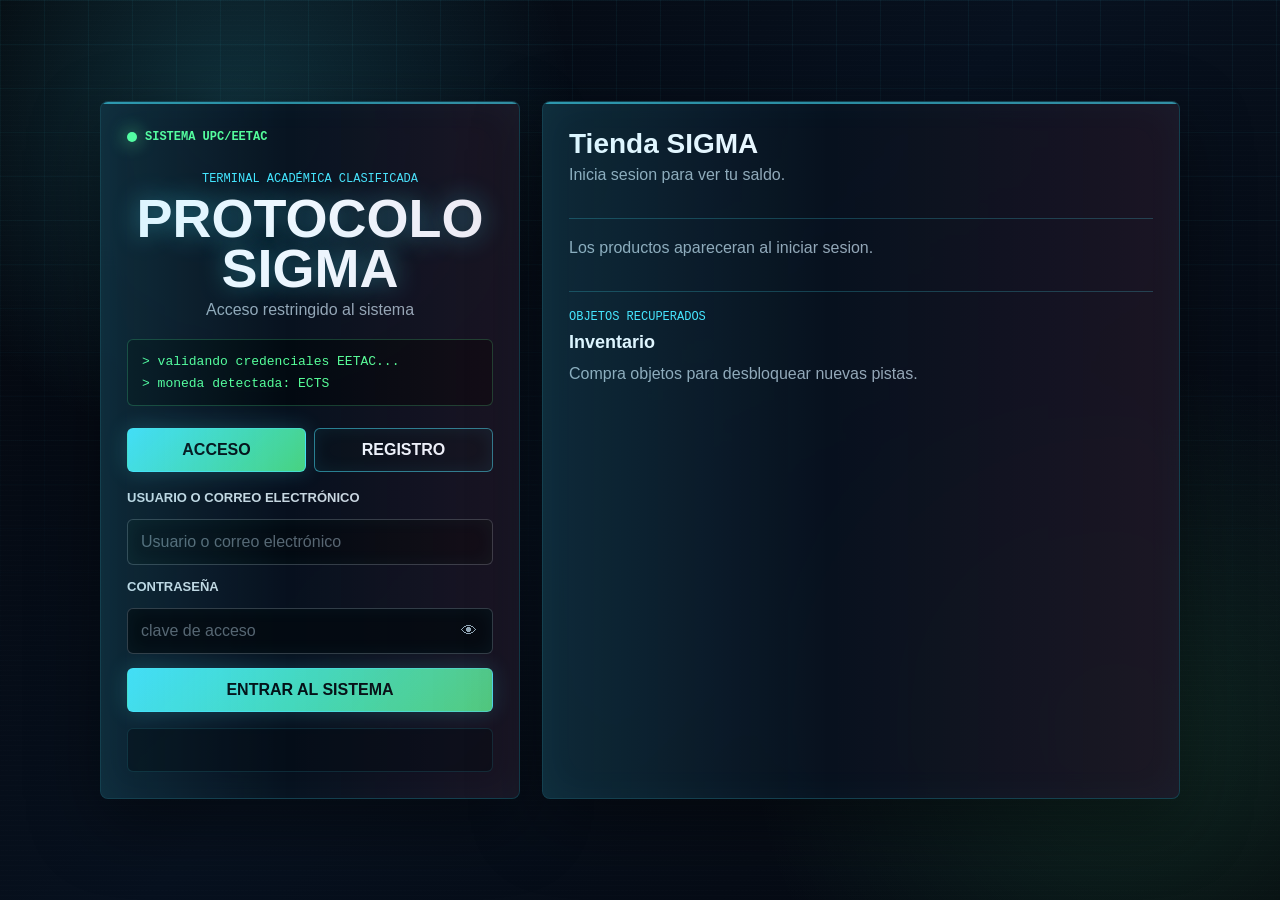
==== public/index.html @ 66675531 "editat html" ====
﻿<!doctype html>
<html lang="es">
<head>
    <meta charset="utf-8">
    <meta name="viewport" content="width=device-width, initial-scale=1">
    <title>Protocolo SIGMA | Acceso EETAC</title>
    <link rel="stylesheet" href="css/sigma-auth.css">
    <link rel="stylesheet" href="css/sigma-auth-tweaks.css">
    <link rel="stylesheet" href="css/sigma-shop.css?v=4">
</head>
<body class="sigma-body">
<div class="screen-grid" aria-hidden="true"></div>
<div class="scanline" aria-hidden="true"></div>

<main class="sigma-shell">
    <section class="access-panel" aria-labelledby="sigmaTitle">
        <div class="panel-status">
            <span class="status-light"></span>
            SISTEMA UPC/EETAC
        </div>

        <header class="access-header">
            <p class="eyebrow">Terminal académica clasificada</p>
            <h1 id="sigmaTitle">PROTOCOLO SIGMA</h1>
            <p class="subtitle">Acceso restringido al sistema</p>
        </header>

        <div class="terminal-lines" aria-hidden="true">
            <span>&gt; validando credenciales EETAC...</span>
            <span>&gt; moneda detectada: ECTS</span>
        </div>

        <div class="tabs" aria-label="Modo de acceso">
            <button id="showLogin" type="button">Acceso</button>
            <button id="showRegister" class="secondary" type="button">Registro</button>
        </div>

        <!-- FORMULARIO DE LOGIN -->
        <form id="loginForm" class="auth-form">
            <label for="loginId">Usuario o correo electrónico</label>
            <input id="loginId" name="username" type="text" autocomplete="username" required placeholder="Usuario o correo electrónico">

            <label for="loginPassword">Contraseña</label>
            <div class="password-wrapper">
                <input id="loginPassword" name="password" type="password" autocomplete="current-password" required placeholder="clave de acceso">
                <button type="button" class="toggle-password" aria-label="Mostrar contraseña" onclick="
                    const i = this.previousElementSibling;
                    i.type = i.type === 'password' ? 'text' : 'password';
                    this.textContent = i.type === 'password' ? '👁' : '🙈';
    ">👁</button>
            </div>
            <button type="submit">Entrar al sistema</button>
        </form>

        <!-- FORMULARIO DE REGISTRO -->
        <form id="registerForm" class="auth-form hidden">

            <label for="registerId">Usuario</label>
            <input id="registerId" name="new_username" type="text" autocomplete="username" required placeholder="Nombre de usuario">

            <label for="registerEmail">Correo electrónico</label>
            <input id="registerEmail" name="email" type="email" autocomplete="email" required placeholder="agente@eetac.upc.edu">
            <span id="emailError" class="field-error hidden">Introduce un correo electrónico válido.</span>

            <label for="registerName">Nombre</label>
            <input id="registerName" name="nickname" type="text" autocomplete="name" required placeholder="Nombre del jugador">

            <input id="registerAvatar" name="avatar" type="hidden" value="avatar_1">
            <div class="avatar-section" aria-label="Elegir avatar">
                <p class="eyebrow">Avatar de agente</p>
                <div id="registerAvatarPicker" class="avatar-picker">
                    <button class="avatar-option selected" type="button" data-avatar="avatar_1"><img src="img/avatars/avatar_1.png" alt="Avatar 1"></button>
                    <button class="avatar-option" type="button" data-avatar="avatar_2"><img src="img/avatars/avatar_2.png" alt="Avatar 2"></button>
                    <button class="avatar-option" type="button" data-avatar="avatar_3"><img src="img/avatars/avatar_3.png" alt="Avatar 3"></button>
                    <button class="avatar-option" type="button" data-avatar="avatar_4"><img src="img/avatars/avatar_4.png" alt="Avatar 4"></button>
                    <button class="avatar-option" type="button" data-avatar="avatar_5"><img src="img/avatars/avatar_5.png" alt="Avatar 5"></button>
                    <button class="avatar-option" type="button" data-avatar="avatar_6"><img src="img/avatars/avatar_6.png" alt="Avatar 6"></button>
                    <button class="avatar-option" type="button" data-avatar="avatar_7"><img src="img/avatars/avatar_7.png" alt="Avatar 7"></button>
                    <button class="avatar-option" type="button" data-avatar="avatar_8"><img src="img/avatars/avatar_8.png" alt="Avatar 8"></button>
                    <button class="avatar-option" type="button" data-avatar="avatar_9"><img src="img/avatars/avatar_9.png" alt="Avatar 9"></button>
                    <button class="avatar-option" type="button" data-avatar="avatar_10"><img src="img/avatars/avatar_10.png" alt="Avatar 10"></button>
                    <button class="avatar-option" type="button" data-avatar="avatar_11"><img src="img/avatars/avatar_11.png" alt="Avatar 11"></button>
                    <button class="avatar-option" type="button" data-avatar="avatar_12"><img src="img/avatars/avatar_12.png" alt="Avatar 12"></button>
                </div>
            </div>

            <label for="registerPassword">Contraseña</label>
            <div class="password-wrapper">
                <input id="registerPassword" name="new_password" type="password" autocomplete="new-password" required placeholder="Contraseña">
                <button type="button" class="toggle-password" aria-label="Mostrar contraseña" onclick="
                    const i = this.previousElementSibling;
                    i.type = i.type === 'password' ? 'text' : 'password';
                    this.textContent = i.type === 'password' ? '👁' : '🙈';
    ">👁</button>
            </div>
            <span id="passwordHelp" class="field-error hidden"></span>

            <label for="confirmRegisterPassword">Confirmar Contraseña</label>
            <div class="password-wrapper">
                <input id="confirmRegisterPassword" name="confirm_password" type="password" autocomplete="new-password" required placeholder="Repite tu contraseña">
                <button type="button" class="toggle-password" aria-label="Mostrar contraseña" onclick="
                    const i = this.previousElementSibling;
                    i.type = i.type === 'password' ? 'text' : 'password';
                    this.textContent = i.type === 'password' ? '👁' : '🙈';
    ">👁</button>
            </div>
            <span id="confirmError" class="field-error hidden">Las contraseñas no coinciden.</span>

            <button type="submit">Crear usuario</button>
        </form>

        <p id="message" class="message" aria-live="polite"></p>
    </section>

    <!-- SECCIÓN PRINCIPAL -->
    <section class="mission-panel" aria-labelledby="shopTitle">
        <div class="user-bar">
            <div class="user-summary">
                <img id="currentAvatarImage" class="current-avatar hidden" src="img/avatars/avatar_1.png" alt="Avatar actual">
                <div>
                    <h2 id="shopTitle">Tienda SIGMA</h2>
                    <p id="userInfo" class="muted">Inicia sesión para ver tu saldo.</p>
                    <div id="gameStateInfo" class="game-state-info hidden"></div>
                </div>
            </div>
            <div id="sessionAvatarPanel" class="session-avatar-panel hidden" aria-label="Cambiar avatar">
                <button id="changeAvatarButton" class="secondary avatar-change-button" type="button">Cambiar avatar</button>
                <div id="sessionAvatarPicker" class="avatar-picker profile-picker hidden">
                    <button class="avatar-option" type="button" data-avatar="avatar_1"><img src="img/avatars/avatar_1.png" alt="Avatar 1"></button>
                    <button class="avatar-option" type="button" data-avatar="avatar_2"><img src="img/avatars/avatar_2.png" alt="Avatar 2"></button>
                    <button class="avatar-option" type="button" data-avatar="avatar_3"><img src="img/avatars/avatar_3.png" alt="Avatar 3"></button>
                    <button class="avatar-option" type="button" data-avatar="avatar_4"><img src="img/avatars/avatar_4.png" alt="Avatar 4"></button>
                    <button class="avatar-option" type="button" data-avatar="avatar_5"><img src="img/avatars/avatar_5.png" alt="Avatar 5"></button>
                    <button class="avatar-option" type="button" data-avatar="avatar_6"><img src="img/avatars/avatar_6.png" alt="Avatar 6"></button>
                    <button class="avatar-option" type="button" data-avatar="avatar_7"><img src="img/avatars/avatar_7.png" alt="Avatar 7"></button>
                    <button class="avatar-option" type="button" data-avatar="avatar_8"><img src="img/avatars/avatar_8.png" alt="Avatar 8"></button>
                    <button class="avatar-option" type="button" data-avatar="avatar_9"><img src="img/avatars/avatar_9.png" alt="Avatar 9"></button>
                    <button class="avatar-option" type="button" data-avatar="avatar_10"><img src="img/avatars/avatar_10.png" alt="Avatar 10"></button>
                    <button class="avatar-option" type="button" data-avatar="avatar_11"><img src="img/avatars/avatar_11.png" alt="Avatar 11"></button>
                    <button class="avatar-option" type="button" data-avatar="avatar_12"><img src="img/avatars/avatar_12.png" alt="Avatar 12"></button>
                </div>
            </div>
            <button id="logoutButton" class="secondary hidden" type="button">Salir</button>
        </div>

        <!-- PESTAÑAS DE NAVEGACIÓN (solo visibles con sesión) -->
        <div id="mainTabs" class="main-tabs hidden" aria-label="Secciones">
            <button id="tabShop"    class="tab-btn active"    type="button">Tienda</button>
            <button id="tabRanking" class="tab-btn secondary" type="button">Ranking</button>
            <button id="tabMissions" class="tab-btn secondary" type="button">Misiones</button>
            <button id="tabAssistant" class="tab-btn secondary" type="button">Asistente IA</button>
        </div>

        <!-- VISTA: TIENDA -->
        <div id="viewShop">
            <div id="products" class="products">
                <p class="muted">Los productos aparecerán al iniciar sesión.</p>
            </div>
            <aside class="inventory-panel" aria-labelledby="inventoryTitle">
                <div>
                    <p class="eyebrow">Objetos recuperados</p>
                    <h3 id="inventoryTitle">Inventario</h3>
                </div>
                <div id="inventory" class="inventory-list">
                    <p class="muted">Aún no hay objetos sincronizados.</p>
                </div>
            </aside>
        </div>

        <!-- VISTA: RANKING -->
        <div id="viewRanking" class="hidden">
            <div class="data-panel" aria-labelledby="rankingTitle">
                <div>
                    <p class="eyebrow">Progreso global</p>
                    <h3 id="rankingTitle">Ranking de jugadores</h3>
                </div>
                <div id="ranking" class="ranking-list">
                    <p class="muted">Inicia sesión para ver el ranking.</p>
                </div>
            </div>
        </div>

        <!-- VISTA: MISIONES -->
        <div id="viewMissions" class="hidden">
            <div class="data-panel" aria-labelledby="missionsTitle">
                <div>
                    <p class="eyebrow">Operaciones SIGMA</p>
                    <h3 id="missionsTitle">Misiones</h3>
                </div>
                <div id="missions" class="missions-list">
                    <p class="muted">Las misiones aparecerán al iniciar sesión.</p>
                </div>
            </div>
        </div>

        <!-- VISTA: ASISTENTE IA -->
        <div id="viewAssistant" class="hidden">
            <div class="data-panel assistant-panel" aria-labelledby="assistantTitle">
                <div>
                    <p class="eyebrow">Soporte de misión</p>
                    <h3 id="assistantTitle">Asistente IA</h3>
                </div>
                <form id="assistantForm" class="assistant-form">
                    <label for="assistantQuestion">Pregunta</label>
                    <textarea id="assistantQuestion" rows="4" required placeholder="Pregunta cómo pasar una pantalla o resolver una duda frecuente..."></textarea>
                    <button id="assistantSubmit" type="submit">Preguntar</button>
                </form>
                <div id="assistantAnswer" class="assistant-answer" aria-live="polite">
                    <p class="muted">Escribe una pregunta para consultar el LLM.</p>
                </div>
            </div>
        </div>

    </section>
</main>

<script src="js/sigma-app.js?v=4"></script>
</body>
</html>
---- public/css/sigma-auth.css ----
/* ══════════════════════════════════════════════════════════════════════════
   1. VARIABLES & CONFIGURACIÓN RAÍZ
   ══════════════════════════════════════════════════════════════════════════ */
:root {
    --bg: #05070d;
    --bg-soft: #08111d;
    --panel: rgba(8, 18, 31, 0.88);
    --panel-strong: rgba(10, 24, 40, 0.96);
    --line: rgba(70, 230, 255, 0.22);
    --line-strong: rgba(70, 230, 255, 0.52);
    --text: #edf7ff;
    --muted: #93a8b8;
    --cyan: #45e6ff;
    --green: #55ff99;
    --red: #ff4d66;
    --warning: #ffd166;
    --shadow: rgba(0, 0, 0, 0.42);
}

/* ══════════════════════════════════════════════════════════════════════════
   2. ESTILOS GLOBALES & RESETEO
   ══════════════════════════════════════════════════════════════════════════ */
* {
    box-sizing: border-box;
}

html {
    min-height: 100%;
    background: var(--bg);
}

body {
    margin: 0;
    min-height: 100vh;
    font-family: "Segoe UI", Roboto, Helvetica, Arial, sans-serif;
    color: var(--text);
    background:
        radial-gradient(circle at 18% 12%, rgba(69, 230, 255, 0.18), transparent 26%),
        radial-gradient(circle at 88% 82%, rgba(85, 255, 153, 0.12), transparent 28%),
        linear-gradient(135deg, #03050a 0%, #07111f 48%, #05070d 100%);
}

h1,
h2,
p {
    margin-top: 0;
}

h1 {
    margin-bottom: 8px;
    font-size: clamp(36px, 7vw, 68px);
    line-height: 0.92;
    text-transform: uppercase;
    text-shadow: 0 0 26px rgba(69, 230, 255, 0.42);
}

h2 {
    margin-bottom: 6px;
    font-size: 28px;
}

/* ══════════════════════════════════════════════════════════════════════════
   3. ELEMENTOS DE FORMULARIO DE CONTROL (BOTONES E INPUTS)
   ══════════════════════════════════════════════════════════════════════════ */
button,
input {
    font: inherit;
}

button {
    border: 1px solid var(--line-strong);
    border-radius: 6px;
    padding: 12px 16px;
    background: linear-gradient(135deg, rgba(69, 230, 255, 0.96), rgba(85, 255, 153, 0.82));
    color: #031016;
    font-weight: 800;
    letter-spacing: 0;
    cursor: pointer;
    text-transform: uppercase;
    box-shadow: 0 0 22px rgba(69, 230, 255, 0.2);
    transition: border-color 160ms ease, box-shadow 160ms ease, transform 160ms ease;
}

button:hover {
    border-color: var(--green);
    box-shadow: 0 0 30px rgba(69, 230, 255, 0.34);
    transform: translateY(-1px);
}

button:focus-visible,
input:focus-visible {
    outline: 2px solid var(--green);
    outline-offset: 3px;
}

button.secondary {
    background: rgba(7, 18, 30, 0.72);
    color: var(--text);
    box-shadow: inset 0 0 18px rgba(69, 230, 255, 0.08);
}

input {
    width: 100%;
    min-height: 46px;
    border: 1px solid rgba(147, 168, 184, 0.32);
    border-radius: 6px;
    padding: 12px 13px;
    background: rgba(3, 9, 16, 0.78);
    color: var(--text);
    box-shadow: inset 0 0 18px rgba(69, 230, 255, 0.05);
}

input::placeholder {
    color: rgba(147, 168, 184, 0.58);
}

input:focus {
    border-color: var(--cyan);
    box-shadow: 0 0 0 3px rgba(69, 230, 255, 0.12), inset 0 0 18px rgba(69, 230, 255, 0.08);
}

label {
    display: grid;
    gap: 8px;
    color: #c7d7e1;
    font-size: 13px;
    font-weight: 800;
    text-transform: uppercase;
}

/* ── Toggle contraseña ───────────────────────────────────────── */
.password-wrapper {
    position: relative;
    display: flex;
    align-items: center;
}

.password-wrapper input {
    flex: 1;
    padding-right: 2.8rem;
}

.toggle-password {
    position: absolute;
    right: 0.6rem;
    display: grid;
    place-items: center;
    width: 28px;
    height: 28px;
    padding: 0;
    background: none;
    border: none;
    border-radius: 4px;
    box-shadow: none;
    font-size: 1rem;
    color: var(--muted);
    cursor: pointer;
    text-transform: none;
    font-weight: 400;
    transition: color 160ms ease, transform 160ms ease;
}

.toggle-password:hover {
    color: var(--cyan);
    border-color: transparent;
    box-shadow: none;
    transform: none;
}

.toggle-password:focus-visible {
    outline: 2px solid var(--green);
    outline-offset: 2px;
}

/* ══════════════════════════════════════════════════════════════════════════
   4. ESTRUCTURA GENERAL DEL LAYOUT (SHELL & BACKGROUND EFFECTS)
   ══════════════════════════════════════════════════════════════════════════ */
.sigma-body {
    display: grid;
    place-items: center;
    padding: 32px;
    overflow-x: hidden;
}

.screen-grid,
.scanline {
    position: fixed;
    inset: 0;
    pointer-events: none;
}

.screen-grid {
    background-image:
        linear-gradient(rgba(69, 230, 255, 0.06) 1px, transparent 1px),
        linear-gradient(90deg, rgba(69, 230, 255, 0.06) 1px, transparent 1px);
    background-size: 44px 44px;
    mask-image: linear-gradient(to bottom, rgba(0, 0, 0, 0.85), transparent 82%);
}

.scanline {
    background: repeating-linear-gradient(
        to bottom,
        rgba(255, 255, 255, 0.025),
        rgba(255, 255, 255, 0.025) 1px,
        transparent 1px,
        transparent 5px
    );
    opacity: 0.48;
}

.sigma-shell {
    position: relative;
    z-index: 1;
    width: min(1080px, 100%);
    display: grid;
    grid-template-columns: minmax(300px, 420px) 1fr;
    gap: 22px;
    align-items: stretch;
}

.single-shell {
    width: min(460px, 100%);
    grid-template-columns: 1fr;
}

/* ══════════════════════════════════════════════════════════════════════════
   5. COMPONENTES: PANELES, PESTAÑAS Y TEXTOS
   ══════════════════════════════════════════════════════════════════════════ */
.access-panel,
.mission-panel,
.product {
    border: 1px solid var(--line);
    background: var(--panel);
    box-shadow: 0 24px 70px var(--shadow), inset 0 0 40px rgba(69, 230, 255, 0.04);
    backdrop-filter: blur(14px);
}

.access-panel,
.mission-panel {
    position: relative;
    overflow: hidden;
    border-radius: 8px;
    padding: 26px;
}

.access-panel::before,
.mission-panel::before {
    content: "";
    position: absolute;
    inset: 0;
    border-top: 2px solid rgba(69, 230, 255, 0.58);
    background: linear-gradient(90deg, rgba(69, 230, 255, 0.12), transparent 45%, rgba(255, 77, 102, 0.08));
    pointer-events: none;
}

.panel-status,
.eyebrow,
.terminal-lines,
.intel-strip,
.message {
    font-family: "Consolas", "Courier New", monospace;
}

.panel-status {
    display: inline-flex;
    align-items: center;
    gap: 8px;
    margin-bottom: 28px;
    color: var(--green);
    font-size: 12px;
    font-weight: 700;
}

.status-light {
    width: 10px;
    height: 10px;
    border-radius: 50%;
    background: var(--green);
    box-shadow: 0 0 18px var(--green);
}

.access-header {
    margin-bottom: 20px;
}

.eyebrow {
    margin: 0 0 8px;
    color: var(--cyan);
    font-size: 12px;
    text-transform: uppercase;
}

.subtitle,
.muted {
    color: var(--muted);
}

.subtitle {
    margin-bottom: 0;
    font-size: 16px;
}

.terminal-lines {
    display: grid;
    gap: 7px;
    margin: 0 0 22px;
    padding: 14px;
    border: 1px solid rgba(85, 255, 153, 0.22);
    border-radius: 6px;
    background: rgba(1, 8, 11, 0.62);
    color: var(--green);
    font-size: 13px;
}

/* ── Pestañas y Formularios ──────────────────────────────────── */
.tabs {
    display: grid;
    grid-template-columns: 1fr 1fr;
    gap: 8px;
    margin-bottom: 18px;
}

.main-tabs {
    display: grid;
    grid-template-columns: repeat(3, 1fr);
    gap: 8px;
    margin-bottom: 18px;
}

.tab-btn {
    padding: 10px;
    font-size: 13px;
}

.tab-btn.active {
    background: linear-gradient(135deg, rgba(69, 230, 255, 0.96), rgba(85, 255, 153, 0.82));
    color: #031016;
    border-color: var(--line-strong);
}

.auth-form {
    display: grid;
    gap: 14px;
}

/* ── Mensajes de estado y Errores ────────────────────────────── */
.message {
    min-height: 44px;
    margin: 16px 0 0;
    padding: 12px 14px;
    border: 1px solid rgba(69, 230, 255, 0.18);
    border-radius: 6px;
    background: rgba(3, 9, 16, 0.56);
    color: var(--muted);
    font-size: 13px;
}

.message:empty {
    opacity: 0.72;
}

.message.error {
    border-color: rgba(255, 77, 102, 0.48);
    color: #ffb6c0;
    background: rgba(55, 5, 15, 0.38);
}

.message.ok {
    border-color: rgba(85, 255, 153, 0.46);
    color: #b8ffd4;
    background: rgba(4, 42, 24, 0.34);
}

.field-error {
    display: block;
    margin-top: -6px;
    color: var(--red);
    font-size: 12px;
    font-family: "Consolas", "Courier New", monospace;
}

/* ── Sección de Tienda / Productos ───────────────────────────── */
.user-bar {
    display: flex;
    justify-content: space-between;
    gap: 18px;
    align-items: flex-start;
    margin-bottom: 20px;
    padding-bottom: 18px;
    border-bottom: 1px solid var(--line);
}

.user-bar button {
    flex: 0 0 auto;
}

.intel-strip {
    display: grid;
    grid-template-columns: repeat(4, 1fr);
    gap: 8px;
    margin-bottom: 18px;
}

.intel-strip span {
    min-height: 38px;
    display: grid;
    place-items: center;
    border: 1px solid rgba(69, 230, 255, 0.18);
    border-radius: 6px;
    background: rgba(3, 9, 16, 0.5);
    color: var(--cyan);
    font-size: 12px;
    text-transform: uppercase;
}

.products {
    display: grid;
    grid-template-columns: repeat(auto-fit, minmax(190px, 1fr));
    gap: 12px;
}

.product {
    border-radius: 8px;
    padding: 16px;
    background: var(--panel-strong);
}

.product h3 {
    margin: 0 0 8px;
    color: #ffffff;
    font-size: 16px;
}

.product p {
    min-height: 42px;
    margin: 0 0 14px;
    color: var(--muted);
    font-size: 14px;
    line-height: 1.45;
}

.product strong {
    display: inline-flex;
    align-items: center;
    min-height: 30px;
    padding: 5px 9px;
    border: 1px solid rgba(85, 255, 153, 0.32);
    border-radius: 6px;
    color: var(--green);
    background: rgba(3, 9, 16, 0.58);
    font-family: "Consolas", "Courier New", monospace;
}

.inventory-qty {
    display: inline-flex;
    align-items: center;
    padding: 1px 6px;
    border-radius: 4px;
    background: rgba(69, 230, 255, 0.18);
    color: var(--cyan);
    font-size: 11px;
    font-weight: 700;
    margin-left: 4px;
}

/* ── Helpers / Footer ────────────────────────────────────────── */
.hidden,
.field-error.hidden {
    display: none;
}

.footer-links {
    margin: 18px 0 0;
    color: var(--muted);
    font-size: 14px;
    text-align: center;
}

.footer-links a {
    color: var(--cyan);
    font-weight: 800;
    text-decoration: none;
}

.footer-links a:hover {
    color: var(--green);
    text-decoration: underline;
}

/* ══════════════════════════════════════════════════════════════════════════
   6. MODIFICADORES DINÁMICOS (ESTADOS DE SESIÓN ACTIVA)
   ══════════════════════════════════════════════════════════════════════════ */
body.session-active .sigma-shell {
    width: min(1120px, 100%);
    grid-template-columns: 1fr;
}

body.session-active .access-panel {
    display: none;
}

body.session-active .mission-panel {
    max-height: calc(100vh - 64px);
    overflow-y: auto;
}

/* Nueva regla forzada para asegurar visualización de pestañas */
body.session-active #mainTabs {
    display: grid !important;
    grid-template-columns: repeat(3, 1fr);
    gap: 8px;
    margin-bottom: 18px;
}

/* ══════════════════════════════════════════════════════════════════════════
   7. SECCIÓN RESPONSIVE (MEDIA QUERIES) - SIEMPRE AL FINAL
   ══════════════════════════════════════════════════════════════════════════ */
@media (max-width: 820px) {
    .sigma-body {
        padding: 18px;
        place-items: start center;
    }

    .sigma-shell {
        grid-template-columns: 1fr;
    }

    .access-panel,
    .mission-panel {
        padding: 20px;
    }

    body.session-active .mission-panel {
        max-height: none;
        overflow-y: visible;
    }

    .user-bar {
        display: grid;
    }

    .intel-strip {
        grid-template-columns: repeat(2, 1fr);
    }
}
---- public/css/sigma-auth-tweaks.css ----
.access-header {
    text-align: center;
}

h1 {
    font-size: clamp(32px, 5.5vw, 54px);
}

.user-summary {
    display: flex;
    align-items: center;
    gap: 18px;
    min-width: 0;
}

.current-avatar {
    width: 120px;
    height: 160.14px;
    flex: 0 0 auto;
    border: 1px solid rgba(69, 230, 255, 0.46);
    border-radius: 8px;
    object-fit: cover;
    background: rgba(3, 9, 16, 0.78);
    box-shadow: 0 0 18px rgba(69, 230, 255, 0.16);
}

.avatar-section {
    display: grid;
    gap: 8px;
}

.avatar-picker {
    display: grid;
    grid-template-columns: repeat(4, minmax(0, 1fr));
    gap: 8px;
}

.avatar-picker.profile-picker {
    grid-template-columns: repeat(4, 64px);
    justify-content: end;
}

.avatar-option {
    display: grid;
    place-items: center;
    min-width: 0;
    padding: 3px;
    border: 1px solid rgba(69, 230, 255, 0.26);
    border-radius: 6px;
    background: rgba(3, 9, 16, 0.68);
    box-shadow: none;
}

.avatar-option:hover,
.avatar-option.selected {
    border-color: var(--green);
    box-shadow: 0 0 18px rgba(85, 255, 153, 0.18);
    transform: none;
}

.avatar-option img {
    width: 100%;
    aspect-ratio: 1;
    border-radius: 4px;
    object-fit: cover;
}

.session-avatar-panel {
    display: grid;
    gap: 10px;
    justify-items: end;
}

.avatar-change-button {
    padding: 9px 12px;
    font-size: 12px;
}

.profile-picker .avatar-option {
    width: 64px;
    height: 64px;
}

.session-avatar-panel.hidden,
.current-avatar.hidden,
.avatar-picker.hidden,
.game-state-info.hidden {
    display: none;
}

.game-state-info {
    display: grid;
    gap: 7px;
    margin-top: 10px;
    max-width: 340px;
}

.health-row,
.mission-row {
    display: flex;
    align-items: center;
    justify-content: space-between;
    gap: 12px;
    font-family: "Consolas", "Courier New", monospace;
}

.health-row span,
.mission-row small {
    color: var(--muted);
}

.health-row strong {
    color: var(--green);
}

.health-track {
    height: 8px;
    overflow: hidden;
    border: 1px solid rgba(85, 255, 153, 0.28);
    border-radius: 999px;
    background: rgba(3, 9, 16, 0.72);
}

.health-track span {
    display: block;
    height: 100%;
    border-radius: inherit;
    background: linear-gradient(90deg, var(--green), var(--cyan));
}

.mission-row {
    flex-direction: column;
    align-items: flex-start;
    padding-top: 2px;
}

.mission-row span {
    color: var(--text);
    font-weight: 800;
}
---- public/css/sigma-shop.css ----
.access-header {
    text-align: center;
}

h1 {
    font-size: clamp(32px, 5.5vw, 54px);
}

.user-summary {
    display: flex;
    align-items: center;
    gap: 18px;
    min-width: 0;
}

.current-avatar {
    width: 90px;
    height: 120px;
    flex: 0 0 auto;
    border: 1px solid rgba(69, 230, 255, 0.46);
    border-radius: 8px;
    object-fit: cover;
    background: rgba(3, 9, 16, 0.78);
    box-shadow: 0 0 14px rgba(69, 230, 255, 0.16);
}

.avatar-section {
    display: grid;
    gap: 8px;
}

.avatar-picker {
    display: grid;
    grid-template-columns: repeat(4, minmax(0, 1fr));
    gap: 6px;
}

.avatar-picker.profile-picker {
    grid-template-columns: repeat(4, 52px);
    justify-content: end;
}

.main-tabs {
    grid-template-columns: repeat(4, 1fr);
}

.avatar-option {
    display: grid;
    place-items: center;
    min-width: 0;
    padding: 3px;
    border: 1px solid rgba(69, 230, 255, 0.26);
    border-radius: 6px;
    background: rgba(3, 9, 16, 0.68);
    box-shadow: none;
    transition: all 0.2s ease;
}

.avatar-option:hover,
.avatar-option.selected {
    border-color: var(--green);
    box-shadow: 0 0 12px rgba(85, 255, 153, 0.2);
    transform: scale(1.05);
}

.avatar-option img {
    width: 100%;
    aspect-ratio: 1;
    border-radius: 4px;
    object-fit: cover;
}

.session-avatar-panel {
    display: grid;
    gap: 10px;
    justify-items: end;
}

.avatar-change-button {
    padding: 8px 12px;
    font-size: 11px;
}

.profile-picker .avatar-option {
    width: 52px;
    height: 52px;
}

.session-avatar-panel.hidden,
.current-avatar.hidden,
.avatar-picker.hidden,
.game-state-info.hidden {
    display: none;
}

.game-state-info {
    display: grid;
    gap: 6px;
    margin-top: 8px;
    max-width: 340px;
}

.health-row,
.mission-row {
    display: flex;
    align-items: center;
    justify-content: space-between;
    gap: 12px;
    font-family: "Consolas", "Courier New", monospace;
    font-size: 12px;
}

.health-row span,
.mission-row small {
    color: var(--muted);
}

.health-row strong {
    color: var(--green);
}

.health-track {
    height: 6px;
    overflow: hidden;
    border: 1px solid rgba(85, 255, 153, 0.28);
    border-radius: 999px;
    background: rgba(3, 9, 16, 0.72);
}

.health-track span {
    display: block;
    height: 100%;
    border-radius: inherit;
    background: linear-gradient(90deg, var(--green), var(--cyan));
}

.mission-row {
    flex-direction: column;
    align-items: flex-start;
    padding-top: 2px;
}

.mission-row span {
    color: var(--text);
    font-weight: 800;
}

.product {
    display: grid;
    grid-template-columns: 112px minmax(0, 1fr);
    gap: 14px;
    align-items: stretch;
    padding: 14px;
}

.product-image {
    width: 100%;
    aspect-ratio: 1;
    align-self: start;
    border: 1px solid rgba(69, 230, 255, 0.24);
    border-radius: 6px;
    object-fit: contain;
    background: rgba(3, 9, 16, 0.72);
    padding: 8px;
}

.product-content {
    display: grid;
    gap: 8px;
    min-width: 0;
}

.product h3 {
    font-size: 15px;
    margin-bottom: 4px;
}

.product p {
    font-size: 13px;
    min-height: 38px;
}

.product-code {
    width: fit-content;
    display: inline-flex;
    align-items: center;
    gap: 8px;
    padding: 4px 8px;
    border: 1px solid rgba(69, 230, 255, 0.28);
    border-radius: 6px;
    color: var(--cyan);
    background: rgba(3, 9, 16, 0.68);
    font-family: "Consolas", "Courier New", monospace;
    font-size: 11px;
}

.product.locked {
    border-color: rgba(255, 209, 102, 0.28);
    opacity: 0.75;
}

.product.locked h3,
.product.locked p {
    color: rgba(237, 247, 255, 0.64);
}

.lock-badge {
    padding: 2px 6px;
    border: 1px solid rgba(255, 209, 102, 0.36);
    border-radius: 4px;
    color: var(--warning);
    background: rgba(70, 43, 2, 0.28);
    font-size: 10px;
}

.product-actions {
    display: grid;
    grid-template-columns: auto 1fr;
    gap: 10px;
    align-items: center;
}

.product-actions button {
    min-height: 32px;
    padding: 6px 10px;
    font-size: 11px;
}

button:disabled {
    cursor: not-allowed;
    opacity: 0.4;
    transform: none;
}

.inventory-panel {
    margin-top: 18px;
    padding-top: 18px;
    border-top: 1px solid var(--line);
}

.data-panel {
    margin-top: 18px;
    padding-top: 18px;
    border-top: 1px solid var(--line);
}

.data-panel h3 {
    margin: 0 0 12px;
    font-size: 18px;
}

.ranking-list,
.missions-list {
    display: grid;
    gap: 8px;
}

/* Reparación crítica del layout del Ranking */
.assistant-panel {
    display: grid;
    gap: 14px;
}

.assistant-form {
    display: grid;
    gap: 10px;
}

.assistant-form label {
    color: var(--cyan);
    font-size: 12px;
    font-weight: 800;
    text-transform: uppercase;
}

.assistant-form textarea {
    width: 100%;
    min-height: 120px;
    resize: vertical;
    padding: 12px;
    border: 1px solid rgba(69, 230, 255, 0.26);
    border-radius: 6px;
    color: var(--text);
    background: rgba(3, 9, 16, 0.72);
    font: 14px/1.45 "Consolas", "Courier New", monospace;
    outline: none;
}

.assistant-form textarea:focus {
    border-color: rgba(85, 255, 153, 0.44);
    box-shadow: 0 0 0 2px rgba(85, 255, 153, 0.08);
}

.assistant-answer {
    min-height: 90px;
    padding: 12px;
    border: 1px solid rgba(85, 255, 153, 0.22);
    border-radius: 6px;
    background: rgba(4, 42, 24, 0.18);
    color: var(--green);
    font: 13px/1.5 "Consolas", "Courier New", monospace;
    white-space: pre-line;
}

.assistant-answer p {
    margin: 0;
}

.assistant-error {
    color: #ffb6c0;
}

.ranking-row {
    display: grid;
    grid-template-columns: 28px 38px minmax(0, 1fr) auto;
    gap: 12px;
    align-items: center;
    padding: 8px 12px;
    border: 1px solid rgba(69, 230, 255, 0.15);
    border-radius: 6px;
    background: rgba(3, 9, 16, 0.45);
}

.ranking-row.current-player {
    border-color: rgba(85, 255, 153, 0.42);
    background: rgba(4, 42, 24, 0.24);
    box-shadow: inset 0 0 8px rgba(85, 255, 153, 0.05);
}

/* Control estricto de tamaño del avatar del Ranking */
.ranking-row img {
    width: 38px;
    height: 38px;
    border-radius: 4px;
    object-fit: cover;
    border: 1px solid rgba(69, 230, 255, 0.3);
}

.rank-position {
    color: var(--cyan);
    font-weight: 800;
    font-size: 14px;
    text-align: center;
}

.ranking-row strong {
    font-size: 14px;
    color: var(--text);
}

.ranking-row small {
    margin-top: 1px;
    color: var(--muted);
    font-size: 11px;
    white-space: nowrap;
    overflow: hidden;
    text-overflow: ellipsis;
}

.rank-level {
    padding: 4px 8px;
    border: 1px solid rgba(85, 255, 153, 0.25);
    border-radius: 4px;
    color: var(--green);
    background: rgba(4, 42, 24, 0.3);
    font-size: 11px;
    font-weight: bold;
}

.mission-card {
    display: grid;
    gap: 10px;
    padding: 12px;
    border: 1px solid rgba(69, 230, 255, 0.16);
    border-radius: 6px;
    background: rgba(3, 9, 16, 0.5);
}

.mission-card.active {
    border-color: rgba(85, 255, 153, 0.35);
    background: rgba(8, 22, 21, 0.25);
}

.mission-card.locked {
    border-color: rgba(255, 209, 102, 0.15);
    opacity: 0.65;
}

.mission-card-header {
    display: flex;
    justify-content: space-between;
    gap: 12px;
    align-items: center;
}

.mission-index {
    color: var(--cyan);
    font-size: 11px;
    text-transform: uppercase;
    font-weight: bold;
}

.mission-card h4 {
    margin: 2px 0 4px 0;
    font-size: 14px;
    font-weight: 700;
    color: #ffffff;
}

.mission-card p {
    color: var(--muted);
    font-size: 12.5px;
    line-height: 1.4;
    margin: 0 0 6px 0;
}

.mission-status {
    flex: 0 0 auto;
    padding: 4px 8px;
    border: 1px solid rgba(69, 230, 255, 0.2);
    border-radius: 4px;
    color: var(--cyan);
    background: rgba(3, 9, 16, 0.6);
    font-size: 11px;
}

.objective-list {
    display: flex;
    flex-wrap: wrap;
    gap: 6px;
    padding-top: 4px;
    border-top: 1px solid rgba(255, 255, 255, 0.05);
}

.objective-list span {
    display: inline-flex;
    align-items: center;
    gap: 5px;
    padding: 4px 8px;
    border: 1px solid rgba(147, 168, 184, 0.18);
    border-radius: 4px;
    color: #a4b3bd;
    background: rgba(5, 12, 22, 0.6);
    font-size: 11px;
}

.objective-list .current-objective {
    border-color: rgba(85, 255, 153, 0.35);
    color: var(--green);
    background: rgba(4, 32, 20, 0.3);
}

.objective-list small {
    color: var(--warning);
    font-weight: bold;
}

.inventory-panel h3 {
    margin: 0 0 12px;
    font-size: 18px;
}

.inventory-list {
    display: flex;
    flex-wrap: wrap;
    gap: 6px;
}

.inventory-chip {
    display: inline-flex;
    align-items: center;
    gap: 6px;
    padding: 5px 8px;
    border: 1px solid rgba(85, 255, 153, 0.25);
    border-radius: 5px;
    color: var(--green);
    background: rgba(4, 42, 24, 0.25);
    font-family: "Consolas", "Courier New", monospace;
    font-size: 12px;
}

.inventory-chip img {
    width: 28px;
    height: 28px;
    flex: 0 0 auto;
    border: 1px solid rgba(85, 255, 153, 0.18);
    border-radius: 4px;
    object-fit: contain;
    background: rgba(3, 9, 16, 0.55);
    padding: 2px;
}

.inventory-delete {
    min-height: 20px;
    padding: 2px 6px;
    border-color: rgba(255, 77, 102, 0.35);
    background: rgba(55, 5, 15, 0.4);
    color: #ffb6c0;
    box-shadow: none;
    font-size: 9px;
}

.inventory-delete:hover {
    border-color: var(--red);
    box-shadow: 0 0 12px rgba(255, 77, 102, 0.2);
}

@media (max-width: 520px) {
    .product {
        grid-template-columns: 78px minmax(0, 1fr);
        gap: 10px;
    }

    .product-actions {
        grid-template-columns: 1fr;
    }

    .ranking-row {
        grid-template-columns: 24px 36px minmax(0, 1fr);
        gap: 8px;
    }

    .rank-level {
        grid-column: 3;
        justify-self: start;
        margin-top: 4px;
    }

    .mission-card-header {
        flex-direction: column;
        align-items: flex-start;
        gap: 6px;
    }

    .mission-status {
        align-self: flex-start;
    }
}
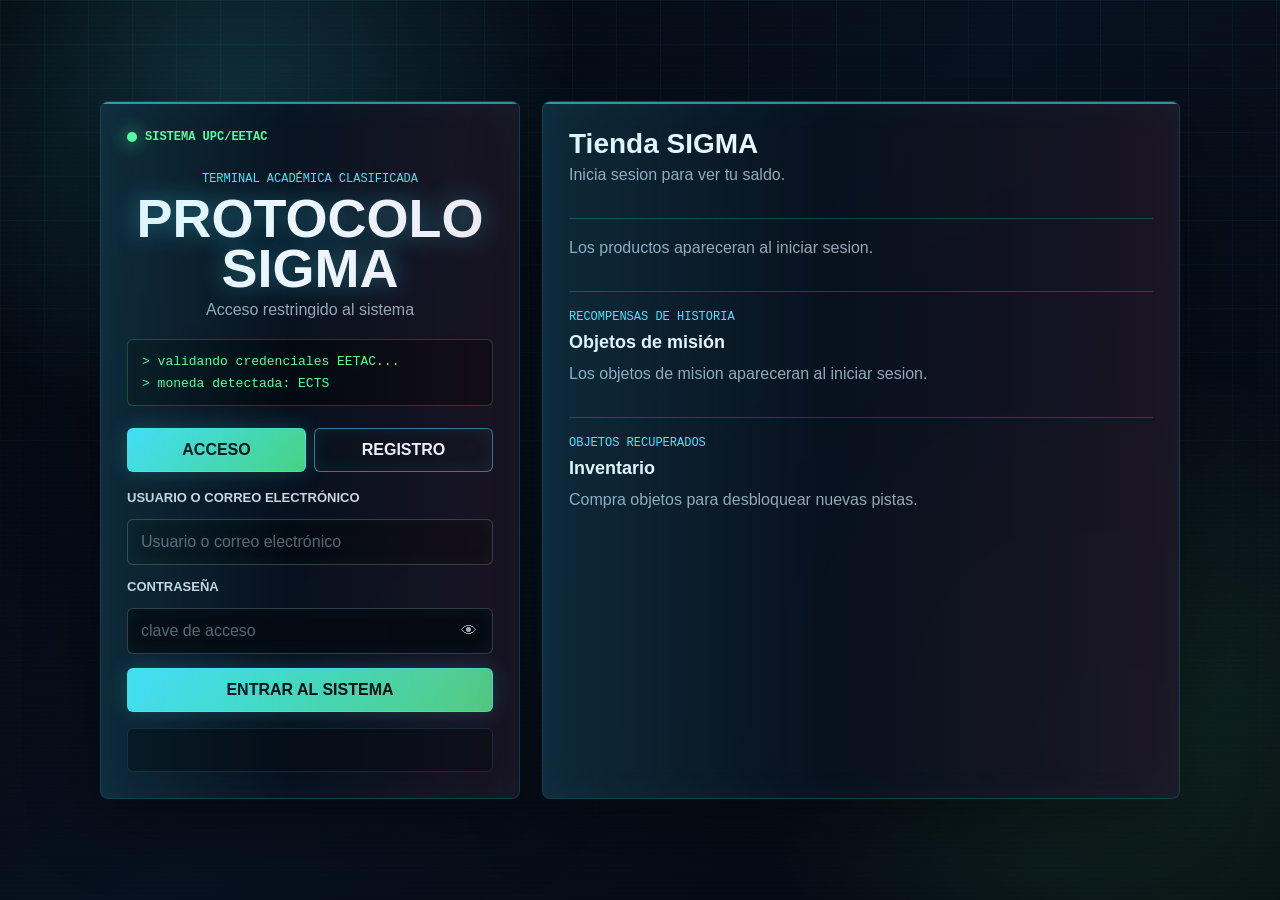
==== commit 9d6c27f8: "es poden consultar tots els objectes" ====
--- a/public/index.html
+++ b/public/index.html
@@ -6,7 +6,7 @@
     <title>Protocolo SIGMA | Acceso EETAC</title>
     <link rel="stylesheet" href="css/sigma-auth.css">
     <link rel="stylesheet" href="css/sigma-auth-tweaks.css">
-    <link rel="stylesheet" href="css/sigma-shop.css?v=4">
+    <link rel="stylesheet" href="css/sigma-shop.css?v=5">
 </head>
 <body class="sigma-body">
 <div class="screen-grid" aria-hidden="true"></div>
@@ -156,6 +156,15 @@
             <div id="products" class="products">
                 <p class="muted">Los productos aparecerán al iniciar sesión.</p>
             </div>
+            <section class="data-panel" aria-labelledby="missionObjectsTitle">
+                <div>
+                    <p class="eyebrow">Recompensas de historia</p>
+                    <h3 id="missionObjectsTitle">Objetos de misión</h3>
+                </div>
+                <div id="missionObjects" class="mission-object-list">
+                    <p class="muted">Los objetos de misión aparecerán al iniciar sesión.</p>
+                </div>
+            </section>
             <aside class="inventory-panel" aria-labelledby="inventoryTitle">
                 <div>
                     <p class="eyebrow">Objetos recuperados</p>
@@ -214,6 +223,6 @@
     </section>
 </main>
 
-<script src="js/sigma-app.js?v=4"></script>
+<script src="js/sigma-app.js?v=7"></script>
 </body>
 </html>
--- a/public/css/sigma-shop.css
+++ b/public/css/sigma-shop.css
@@ -44,6 +44,11 @@
     grid-template-columns: repeat(4, 1fr);
 }
 
+.products {
+    grid-template-columns: repeat(auto-fit, minmax(260px, 1fr));
+    gap: 16px;
+}
+
 .avatar-option {
     display: grid;
     place-items: center;
@@ -147,16 +152,19 @@
 
 .product {
     display: grid;
-    grid-template-columns: 112px minmax(0, 1fr);
-    gap: 14px;
-    align-items: stretch;
-    padding: 14px;
+    grid-template-columns: 1fr;
+    grid-template-rows: auto 1fr;
+    gap: 12px;
+    align-items: start;
+    min-width: 0;
+    overflow: hidden;
+    padding: 16px;
 }
 
 .product-image {
     width: 100%;
-    aspect-ratio: 1;
-    align-self: start;
+    max-height: 150px;
+    aspect-ratio: 16 / 10;
     border: 1px solid rgba(69, 230, 255, 0.24);
     border-radius: 6px;
     object-fit: contain;
@@ -168,16 +176,19 @@
     display: grid;
     gap: 8px;
     min-width: 0;
+    height: 100%;
 }
 
 .product h3 {
     font-size: 15px;
     margin-bottom: 4px;
+    overflow-wrap: anywhere;
 }
 
 .product p {
     font-size: 13px;
-    min-height: 38px;
+    min-height: 76px;
+    overflow-wrap: anywhere;
 }
 
 .product-code {
@@ -215,15 +226,17 @@
 
 .product-actions {
     display: grid;
-    grid-template-columns: auto 1fr;
+    grid-template-columns: auto minmax(112px, 1fr);
     gap: 10px;
     align-items: center;
+    margin-top: auto;
 }
 
 .product-actions button {
     min-height: 32px;
     padding: 6px 10px;
     font-size: 11px;
+    white-space: nowrap;
 }
 
 button:disabled {
@@ -247,6 +260,62 @@
 .data-panel h3 {
     margin: 0 0 12px;
     font-size: 18px;
+}
+
+.mission-object-list {
+    display: grid;
+    grid-template-columns: repeat(auto-fit, minmax(210px, 1fr));
+    gap: 12px;
+}
+
+.mission-object {
+    border: 1px solid rgba(69, 230, 255, 0.18);
+    border-radius: 6px;
+    background: rgba(3, 9, 16, 0.58);
+    padding: 14px;
+    min-width: 0;
+}
+
+.mission-object.locked {
+    opacity: 0.68;
+}
+
+.mission-object.obtained {
+    border-color: rgba(74, 222, 128, 0.32);
+}
+
+.mission-object-header {
+    display: flex;
+    justify-content: space-between;
+    gap: 8px;
+    align-items: center;
+    margin-bottom: 8px;
+}
+
+.mission-object h4 {
+    margin: 0 0 6px;
+    font-size: 14px;
+    overflow-wrap: anywhere;
+}
+
+.mission-object p {
+    margin: 0;
+    color: rgba(237, 247, 255, 0.72);
+    font-size: 12px;
+    line-height: 1.45;
+    overflow-wrap: anywhere;
+}
+
+.mission-object pre {
+    margin: 10px 0 0;
+    padding: 10px;
+    border: 1px solid rgba(69, 230, 255, 0.16);
+    border-radius: 6px;
+    background: rgba(0, 0, 0, 0.28);
+    color: rgba(237, 247, 255, 0.82);
+    font: 11px/1.45 "Consolas", "Courier New", monospace;
+    white-space: pre-wrap;
+    overflow-wrap: anywhere;
 }
 
 .ranking-list,
@@ -506,9 +575,16 @@
 }
 
 @media (max-width: 520px) {
+    .products {
+        grid-template-columns: 1fr;
+    }
+
     .product {
-        grid-template-columns: 78px minmax(0, 1fr);
-        gap: 10px;
+        padding: 14px;
+    }
+
+    .product-image {
+        max-height: 132px;
     }
 
     .product-actions {
